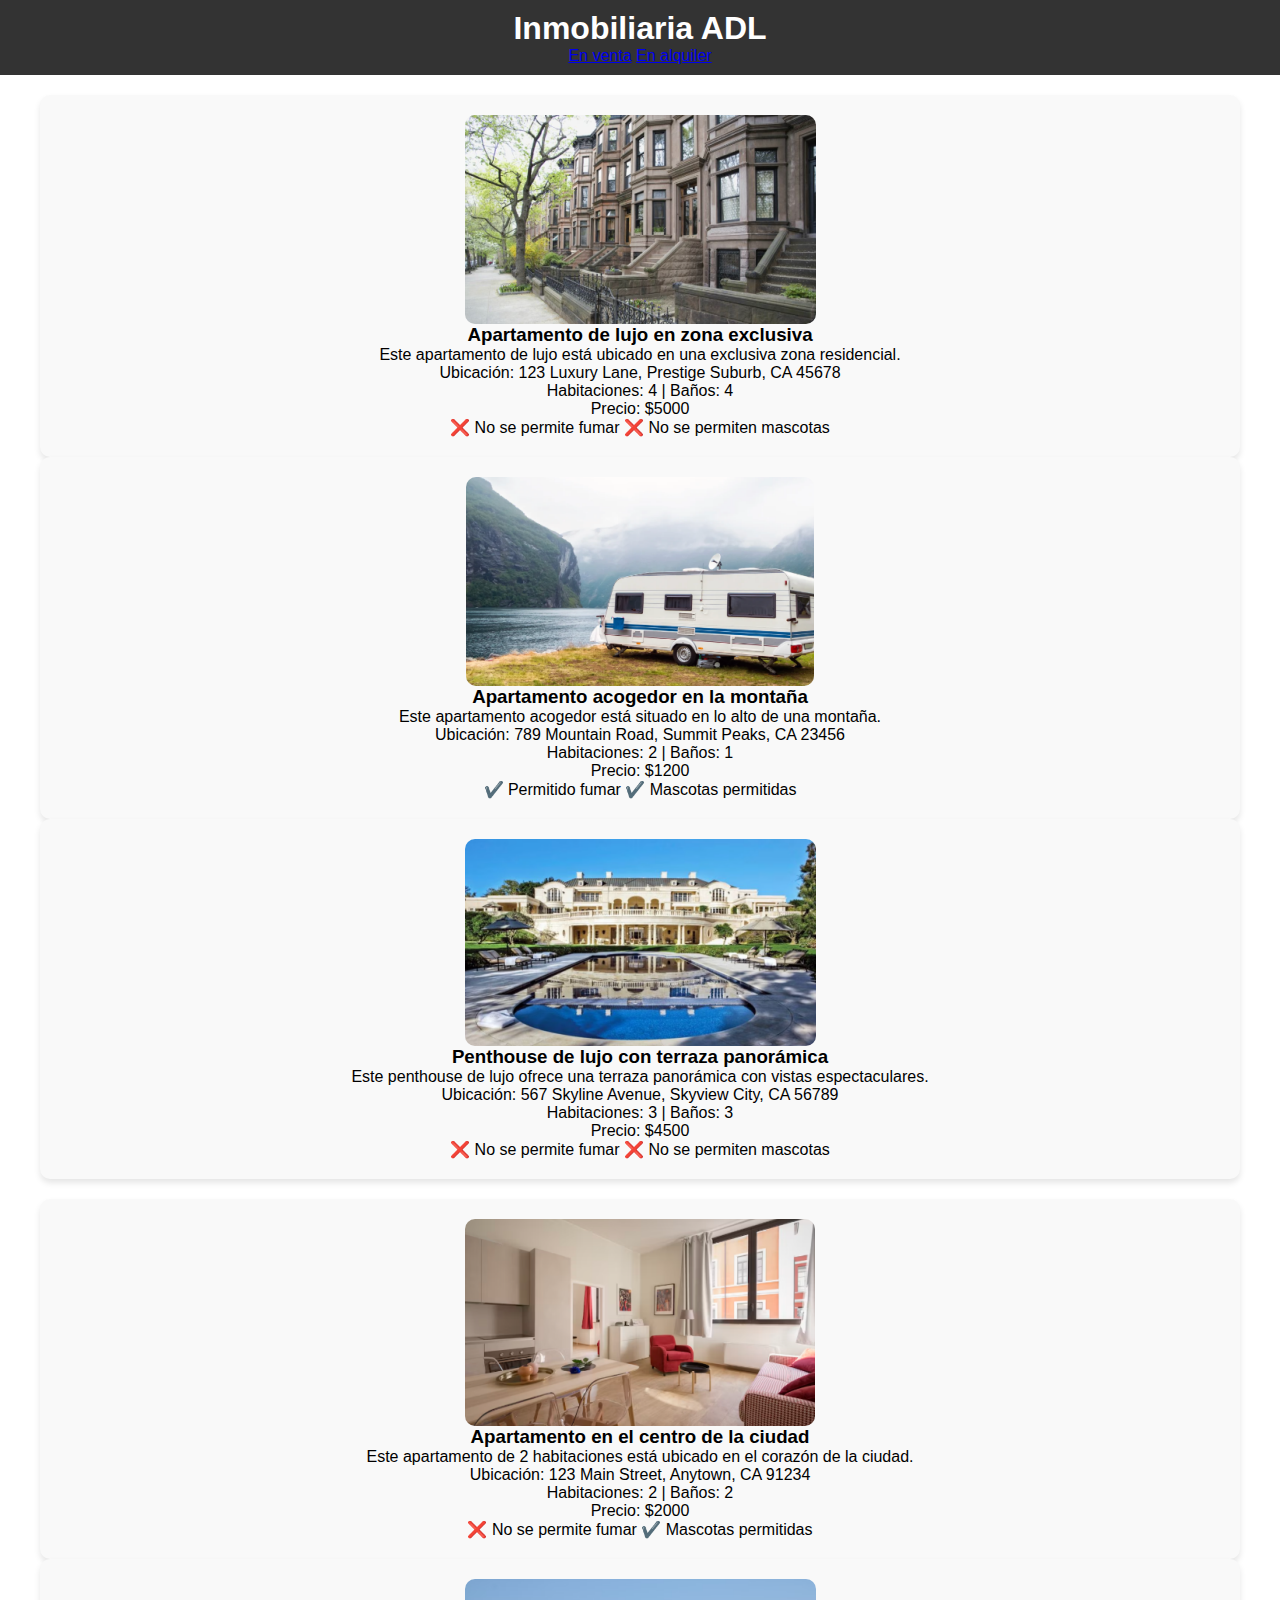
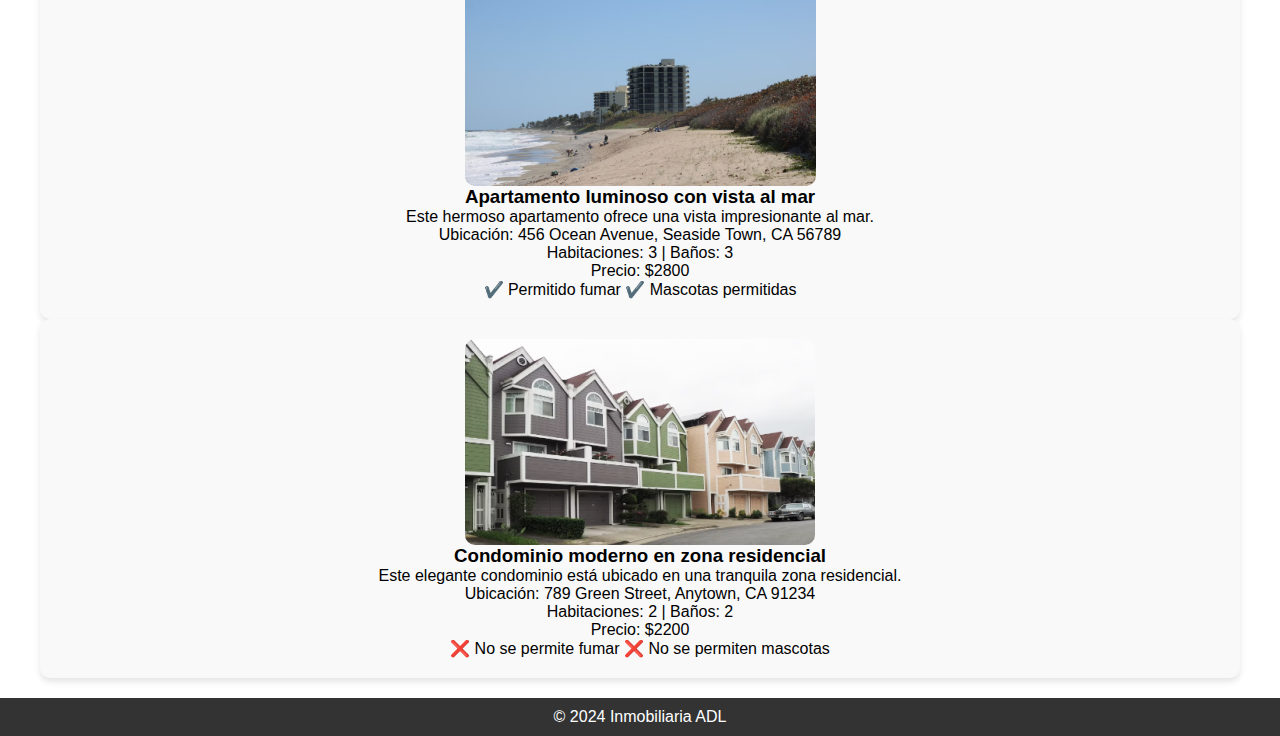
==== index.html @ 002159c8 "Desafio inmb" ====
<!DOCTYPE html>
<html lang="es">
<head>
    <meta charset="UTF-8">
    <meta name="viewport" content="width=device-width, initial-scale=1.0">
    <link rel="stylesheet" href="./assets/CSS/styles.css">
    <title>Inmobiliaria ADL</title>
</head>
<body>
    <header>
        <h1>Inmobiliaria ADL</h1>
        <nav>
            <a href="propiedades_venta.html">En venta</a>
            <a href="propiedades_alquiler.html">En alquiler</a>
        </nav>
    </header>

    <main>
        <section id="propiedades-contenedor" class="grid">
            <div id="propiedades-venta-contenedor" class="propiedades-contenedor">
            </div>
            
            <div id="propiedades-alquiler-contenedor" class="propiedades-contenedor">
            </div>
            
        </section>
    </main>

    <footer>
        <p>&copy; 2024 Inmobiliaria ADL</p>
    </footer>

    <script src="./assets/JS/main.js"></script>
</body>
</html>
---- assets/CSS/styles.css ----
* {
    margin: 0;
    padding: 0;
    box-sizing: border-box;
}

body {
    font-family: Arial, sans-serif;
    display: flex;
    flex-direction: column;
    min-height: 100vh;
}


main {
    display: flex;
    flex-direction: column;
    justify-content: center;  
    align-items: center;      
    flex-grow: 1;
    padding: 20px;
}


#propiedades-contenedor {
    display: grid;
    grid-template-columns: 1fr; 
    gap: 20px;
    width: 100%;
    max-width: 600px;
}


.propiedad {
    display: flex;
    flex-direction: column;
    align-items: center;
    background-color: #f9f9f9;
    padding: 20px;
    border-radius: 10px;
    box-shadow: 0px 4px 6px rgba(0, 0, 0, 0.1);
}

.propiedad img {
    max-width: 100%;
    border-radius: 10px;
}


header, footer {
    text-align: center;
    background-color: #333;
    color: white;
    padding: 10px 0;
}

nav ul {
    list-style-type: none;
}

nav ul li {
    display: inline;
    margin: 0 10px;
}

nav ul li a {
    color: white;
    text-decoration: none;
    font-weight: bold;
}


footer {
    flex-shrink: 0;
}


@media (min-width: 768px) {
    #propiedades-contenedor {
        max-width: 800px;
    }
}

@media (min-width: 1024px) {
    #propiedades-contenedor {
        grid-template-columns: 1fr; 
        max-width: 1200px; 
    }
}
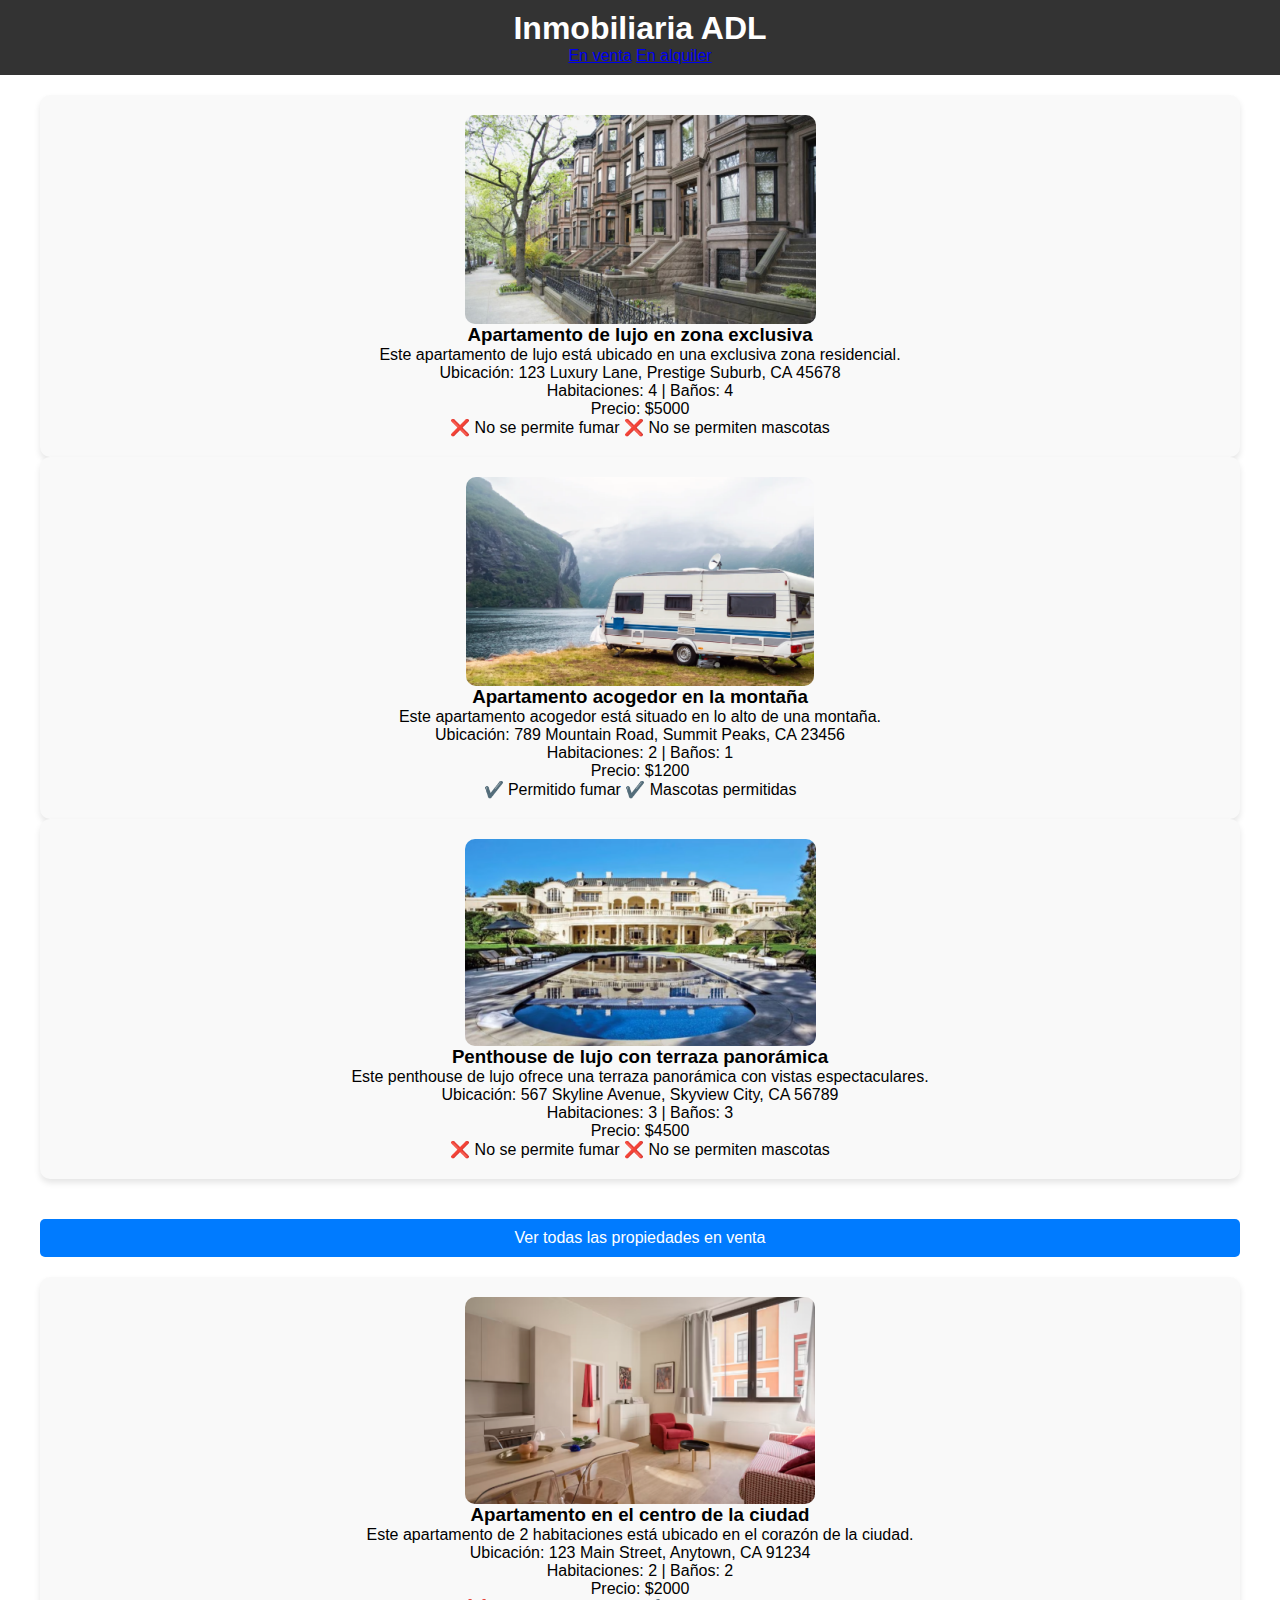
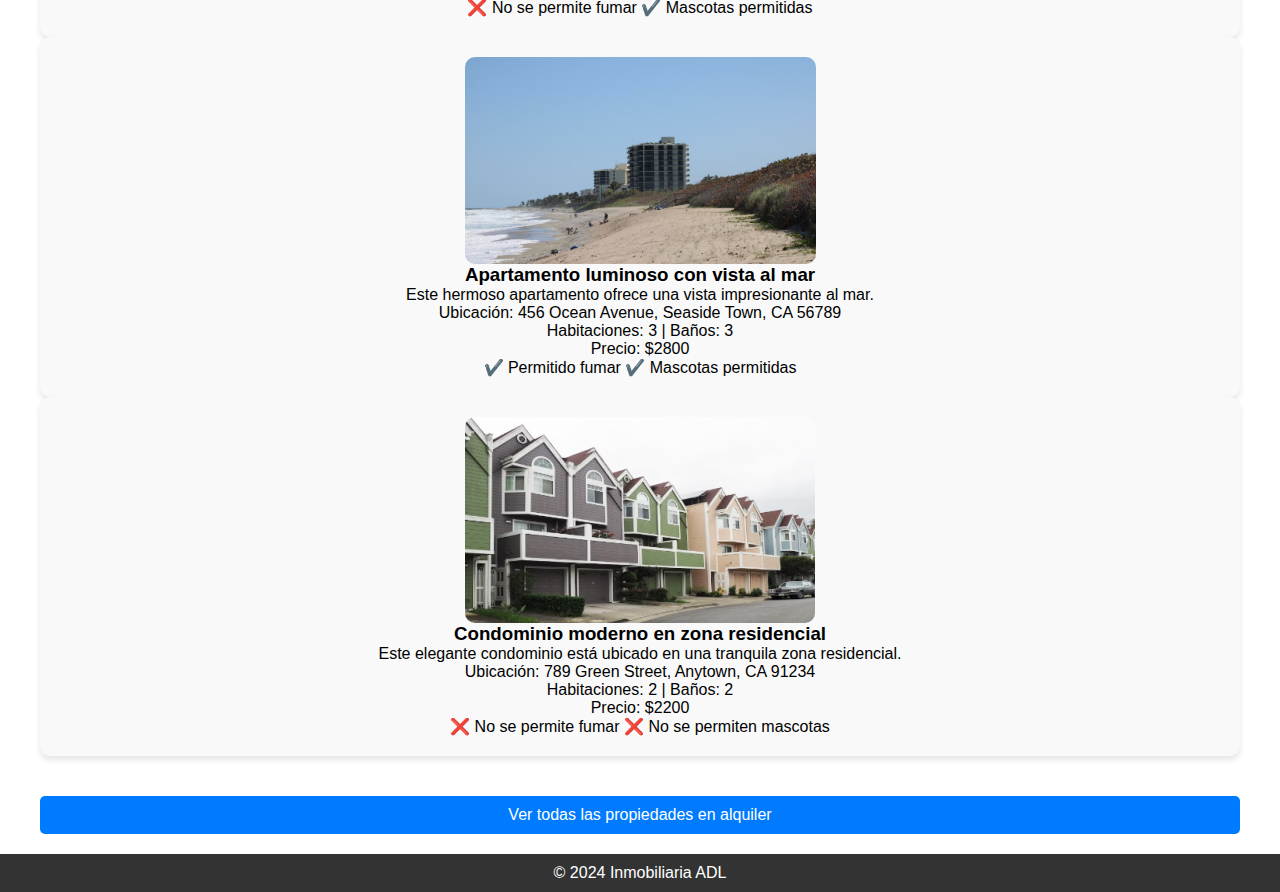
==== commit 2696507c: "Boton de propiedades" ====
--- a/index.html
+++ b/index.html
@@ -19,10 +19,12 @@
         <section id="propiedades-contenedor" class="grid">
             <div id="propiedades-venta-contenedor" class="propiedades-contenedor">
             </div>
-            
+            <button onclick="location.href='propiedades_venta.html'">Ver todas las propiedades en venta</button>
+
             <div id="propiedades-alquiler-contenedor" class="propiedades-contenedor">
             </div>
-            
+            <button onclick="location.href='propiedades_alquiler.html'">Ver todas las propiedades en alquiler</button>
+
         </section>
     </main>
 
--- a/assets/CSS/styles.css
+++ b/assets/CSS/styles.css
@@ -75,6 +75,22 @@
     flex-shrink: 0;
 }
 
+button {
+    background-color: #007BFF;
+    color: white;
+    padding: 10px 20px;
+    border: none;
+    border-radius: 5px;
+    cursor: pointer;
+    font-size: 16px;
+    margin-top: 20px;
+    transition: background-color 0.3s;
+}
+
+button:hover {
+    background-color: #0056b3;
+}
+
 
 @media (min-width: 768px) {
     #propiedades-contenedor {
